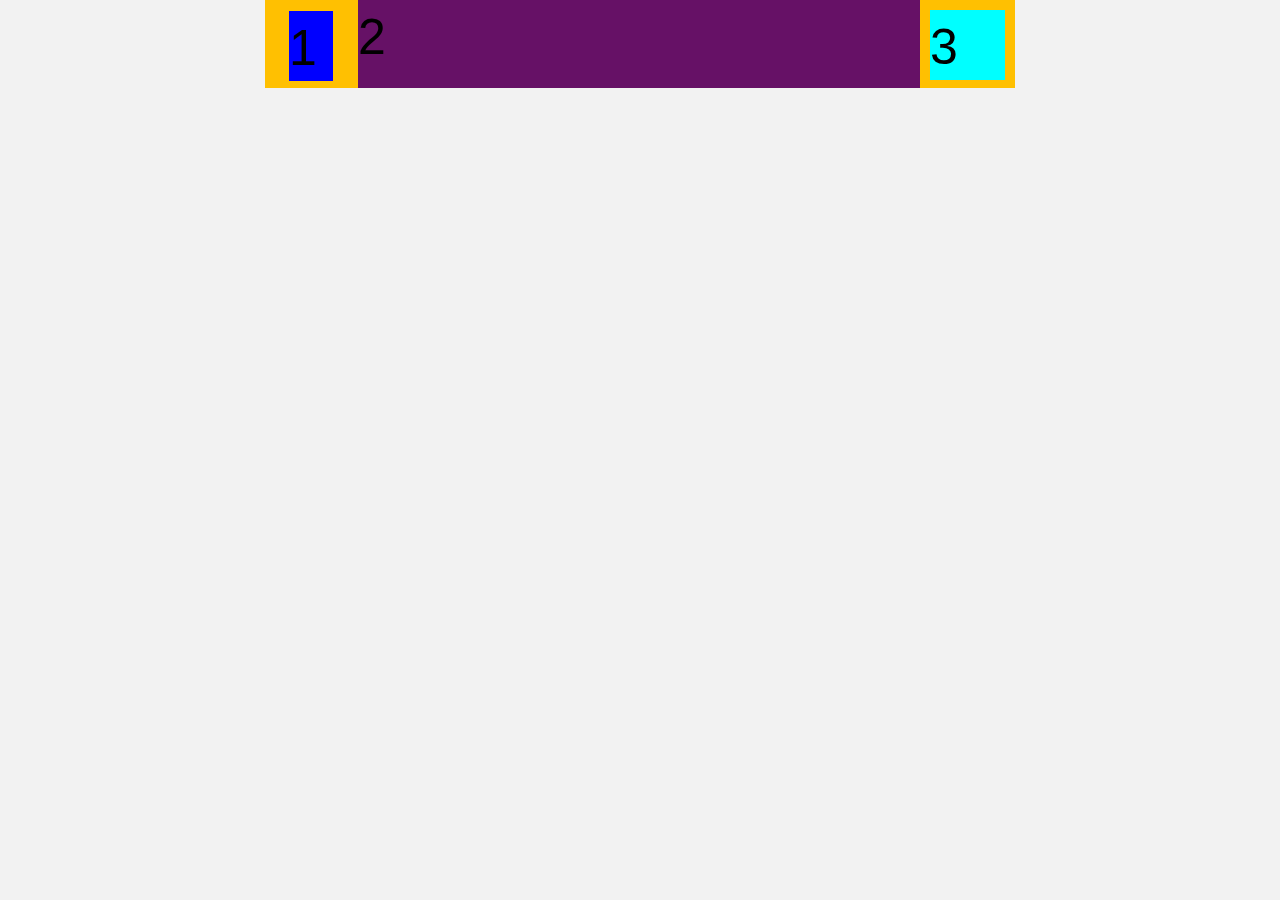
==== suning-static/index.html @ 1b9f6ada "demo苏宁首页静态开始制作" ====
<!DOCTYPE html>
<html>
	<head>
		<meta charset="utf-8">
		<meta name="viewport" content="width=device-width, initial-scale=1.0, user-scalable=no,maximum-scale=1.0,minimum-scale=1.0">
		<meta http-equiv="X-UA-Compatible" content="ie=edge">
		<link rel="stylesheet" href="./css/normalize.css">
		<link rel="stylesheet" href="./css/index.css">
		<title></title>
	</head>
	<body>
		<!-- 顶部搜索烂 -->
		<div class="search-content">
			<div class="classify">1</div>
			<div class="search">2</div>
			<div class="login">3</div>
		</div>
	</body>
</html>
---- suning-static/css/index.css ----
html {
  font-size: 50px;
}
@media screen and (min-width: 320px) {
  html {
    font-size: 21.33333333px;
  }
}
@media screen and (min-width: 360px) {
  html {
    font-size: 24px;
  }
}
@media screen and (min-width: 375px) {
  html {
    font-size: 25px;
  }
}
@media screen and (min-width: 384px) {
  html {
    font-size: 25.6px;
  }
}
@media screen and (min-width: 400px) {
  html {
    font-size: 26.66666667px;
  }
}
@media screen and (min-width: 414px) {
  html {
    font-size: 27.6px;
  }
}
@media screen and (min-width: 424px) {
  html {
    font-size: 28.26666667px;
  }
}
@media screen and (min-width: 480px) {
  html {
    font-size: 32px;
  }
}
@media screen and (min-width: 540px) {
  html {
    font-size: 36px;
  }
}
@media screen and (min-width: 720px) {
  html {
    font-size: 48px;
  }
}
@media screen and (min-width: 750px) {
  html {
    font-size: 50px;
  }
}
body {
  min-width: 320px;
  margin: 0 auto;
  width: 15rem;
  line-height: 1.5;
  font-family: Arial, Helvetica, sans-serif;
  background-color: #F2F2F2;
}
.search-content {
  width: 15rem;
  height: 1.76rem;
  background-color: #ffc001;
  display: flex;
  position: fixed;
  left: 50%;
  top: 0;
  transform: translateX(-50%);
}
.search-content .classify {
  height: 1.4rem;
  width: 0.88rem;
  margin: 0.22rem 0.5rem 0.14rem 0.48rem;
  background-color: #00f;
}
.search-content .search {
  flex: 1;
  background-color: #616;
}
.search-content .login {
  width: 1.5rem;
  height: 1.4rem;
  background-color: #0ff;
  margin: 0.2rem;
}
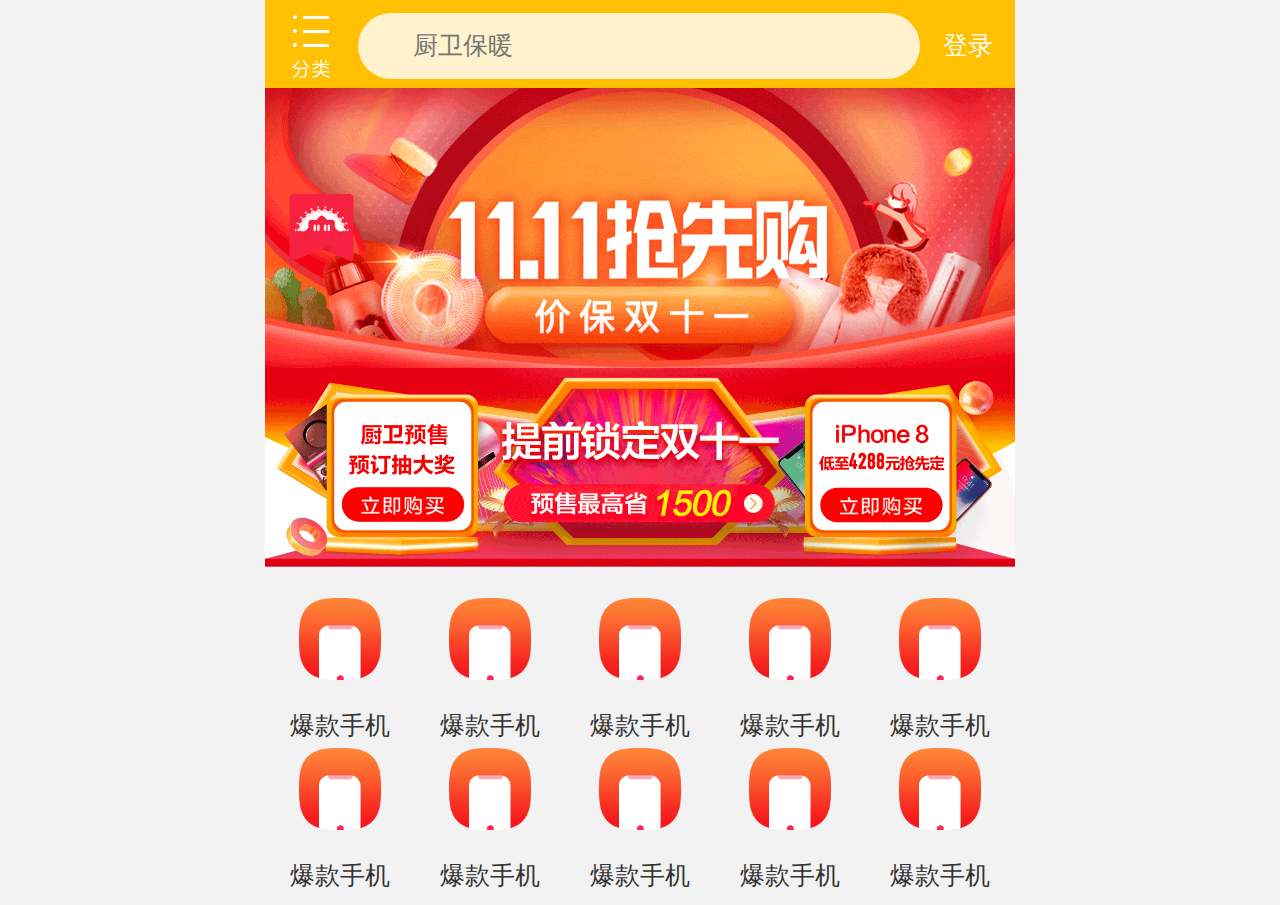
==== commit d1ea8788: "rem加媒体查询制作苏宁头部成功" ====
--- a/suning-static/index.html
+++ b/suning-static/index.html
@@ -11,9 +11,64 @@
 	<body>
 		<!-- 顶部搜索烂 -->
 		<div class="search-content">
-			<div class="classify">1</div>
-			<div class="search">2</div>
-			<div class="login">3</div>
+			<a href="#" class="classify"></a>
+			<div class="search">
+					<input type="search" value="厨卫保暖">
+			</div>
+			<a href="#" class="login">登录</a>
 		</div>
+		<!-- banner -->
+		<div class="banner">
+			<img src="./upload/banner.gif" alt="">
+		</div>
+		<!-- 广告 -->
+		<div class="ad">
+			<a href="#"><img src="./upload/ad1.gif" alt=""></a>
+			<a href="#"><img src="./upload/ad2.gif" alt=""></a>
+			<a href="#"><img src="./upload/ad3.gif" alt=""></a>
+		</div>
+		<!-- nav模块  就是icon导航 -->
+		<nav>
+			<a href="#">
+				<img src="./upload/nav1.png" alt="">
+				<span>爆款手机</span>
+			</a>
+			<a href="#">
+				<img src="./upload/nav1.png" alt="">
+				<span>爆款手机</span>
+			</a>
+			<a href="#">
+				<img src="./upload/nav1.png" alt="">
+				<span>爆款手机</span>
+			</a>
+			<a href="#">
+				<img src="./upload/nav1.png" alt="">
+				<span>爆款手机</span>
+			</a>
+			<a href="#">
+				<img src="./upload/nav1.png" alt="">
+				<span>爆款手机</span>
+			</a>
+			<a href="#">
+				<img src="./upload/nav1.png" alt="">
+				<span>爆款手机</span>
+			</a>
+			<a href="#">
+				<img src="./upload/nav1.png" alt="">
+				<span>爆款手机</span>
+			</a>
+			<a href="#">
+				<img src="./upload/nav1.png" alt="">
+				<span>爆款手机</span>
+			</a>
+			<a href="#">
+				<img src="./upload/nav1.png" alt="">
+				<span>爆款手机</span>
+			</a>
+			<a href="#">
+				<img src="./upload/nav1.png" alt="">
+				<span>爆款手机</span>
+			</a>
+		</nav>
 	</body>
 </html>
--- a/suning-static/css/index.css
+++ b/suning-static/css/index.css
@@ -1,5 +1,8 @@
 html {
   font-size: 50px;
+}
+a {
+  text-decoration: none;
 }
 @media screen and (min-width: 320px) {
   html {
@@ -78,15 +81,67 @@
   height: 1.4rem;
   width: 0.88rem;
   margin: 0.22rem 0.5rem 0.14rem 0.48rem;
-  background-color: #00f;
+  background: url(../images/classify.png) no-repeat;
+  background-size: 0.88rem 1.4rem;
 }
 .search-content .search {
   flex: 1;
-  background-color: #616;
+}
+.search-content .search input {
+  width: 100%;
+  border: 0;
+  border-radius: 0.66rem;
+  height: 1.32rem;
+  background-color: #fff2cc;
+  margin-top: 0.24rem;
+  outline: none;
+  padding-left: 1.1rem;
+  font-size: 0.5rem;
+  color: #757575;
 }
 .search-content .login {
   width: 1.5rem;
   height: 1.4rem;
-  background-color: #0ff;
+  line-height: 1.4rem;
+  text-align: center;
   margin: 0.2rem;
+  font-size: 0.5rem;
+  color: #fff;
 }
+.banner {
+  height: 7.36rem;
+  width: 15rem;
+}
+.banner img {
+  width: 100%;
+  height: 100%;
+}
+.ad {
+  display: flex;
+}
+.ad a {
+  flex: 1;
+}
+.ad a img {
+  width: 100%;
+}
+nav {
+  width: 15rem;
+}
+nav a {
+  float: left;
+  width: 3rem;
+  height: 2.8rem;
+  padding-bottom: 0.2rem;
+  text-align: center;
+}
+nav a img {
+  display: block;
+  height: 1.64rem;
+  width: 1.64rem;
+  margin: 0.2rem auto 0;
+}
+nav a span {
+  font-size: 0.5rem;
+  color: #333;
+}
